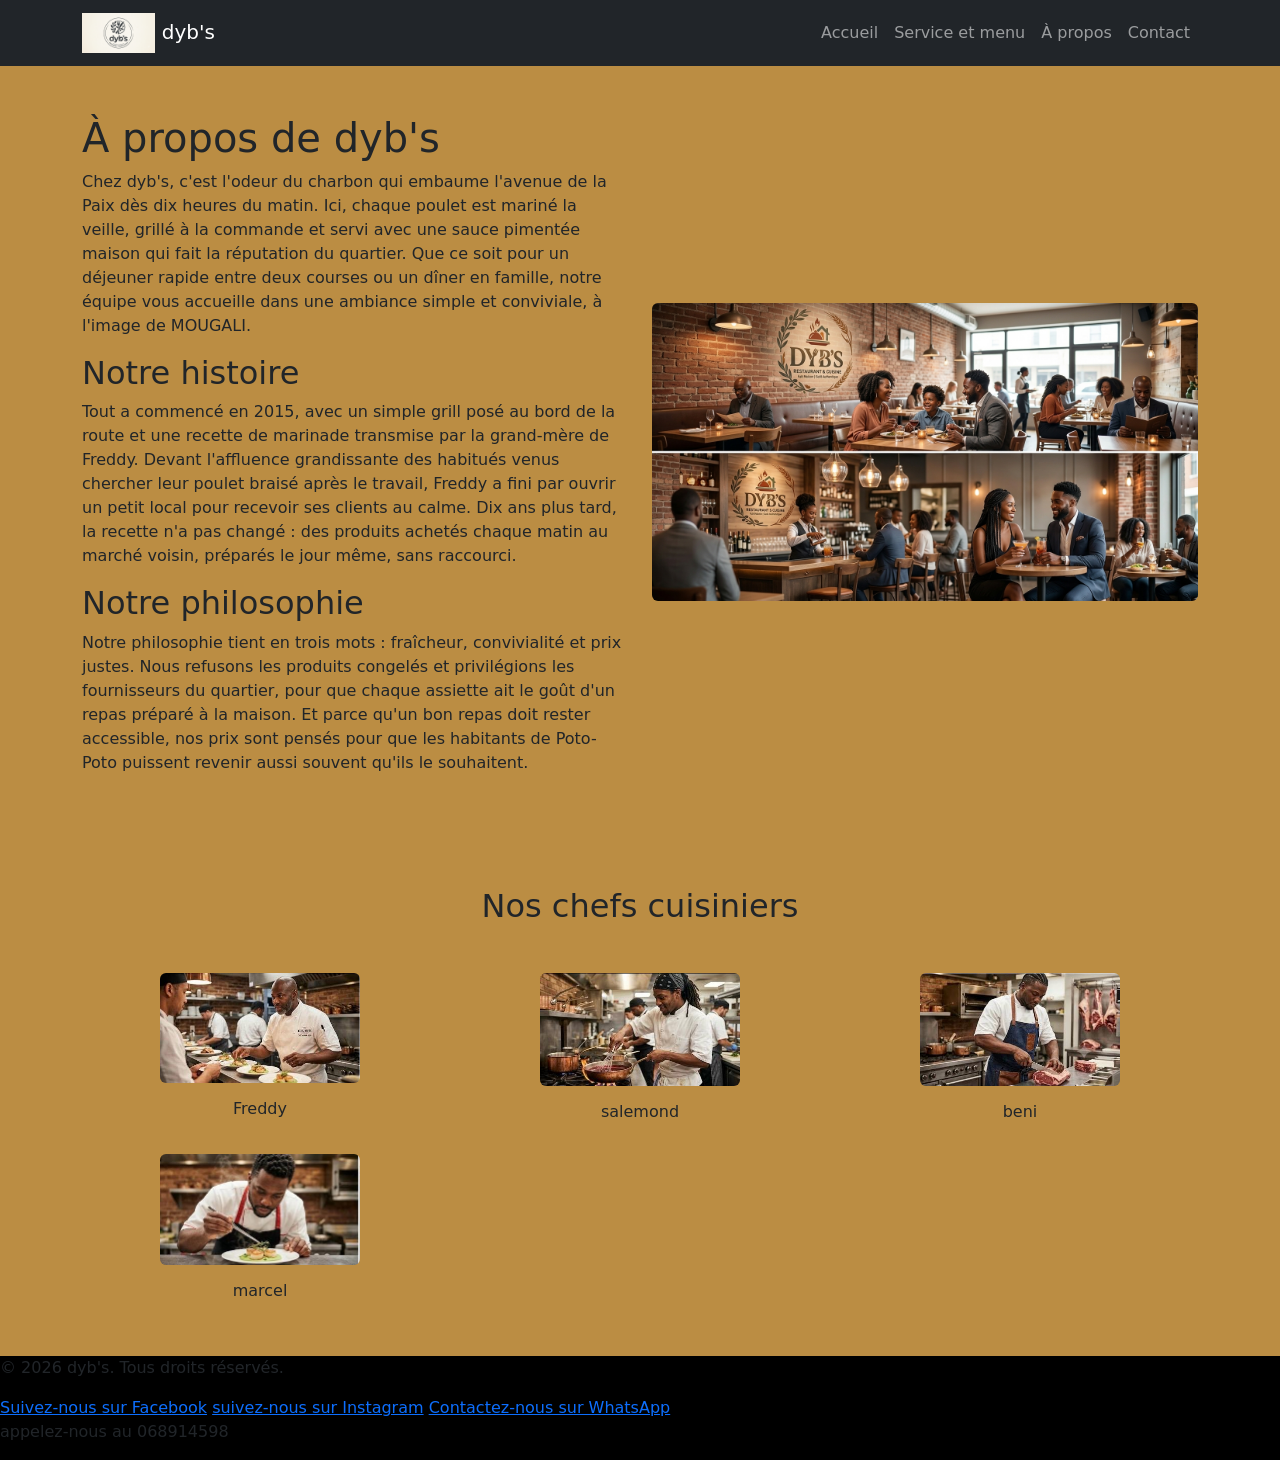
==== a_propos.html @ b0843a05 "Add files via upload" ====
<!DOCTYPE html>
<html lang="fr">
<head>
    <meta charset="UTF-8">
    <meta name="viewport" content="width=device-width, initial-scale=1.0">
    <link href="https://cdn.jsdelivr.net/npm/bootstrap@5.3.3/dist/css/bootstrap.min.css" rel="stylesheet">
    <link rel="stylesheet" href="styles.css">
    <title>À propos</title>
</head>
<body>
    <header>
  <nav class="navbar navbar-expand-lg navbar-dark bg-dark">
    <div class="container">
      <a class="navbar-brand" href="accueil.html">
        <img src="Gemini_Generated_Image_8yw4wa8yw4wa8yw4.png" alt="Logo dyb's" height="40">
        dyb's
      </a>

      <button class="navbar-toggler" type="button" data-bs-toggle="collapse" data-bs-target="#navMenu" aria-controls="navMenu" aria-expanded="false" aria-label="Ouvrir le menu de navigation">
        <span class="navbar-toggler-icon"></span>
      </button>

      <div class="collapse navbar-collapse" id="navMenu">
        <ul class="navbar-nav ms-auto">
          <li class="nav-item"><a class="nav-link" href="accueil.html">Accueil</a></li>
          <li class="nav-item"><a class="nav-link" href="service.html">Service et menu</a></li>
          <li class="nav-item"><a class="nav-link" href="a_propos.html">À propos</a></li>
          <li class="nav-item"><a class="nav-link" href="contact.html">Contact</a></li>
        </ul>
      </div>
    </div>
  </nav>
</header>

    <main> 
    <section class="py-5">
        <div class="container">
        <div class="row align-items-center g-4">
         <div class="col-12 col-md-6">
            <h1>À propos de dyb's</h1>
  
            <p>Chez dyb's, c'est l'odeur du charbon qui embaume l'avenue de la Paix dès dix heures du matin. Ici, chaque poulet est mariné la veille, grillé à la commande et servi avec une sauce pimentée maison qui fait la réputation du quartier. Que ce soit pour un déjeuner rapide entre deux courses ou un dîner en famille, notre équipe vous accueille dans une ambiance simple et conviviale, à l'image de MOUGALI.</p>
            <h2>Notre histoire</h2>
            <p>Tout a commencé en 2015, avec un simple grill posé au bord de la route et une recette de marinade transmise par la grand-mère de Freddy. Devant l'affluence grandissante des habitués venus chercher leur poulet braisé après le travail, Freddy a fini par ouvrir un petit local pour recevoir ses clients au calme. Dix ans plus tard, la recette n'a pas changé : des produits achetés chaque matin au marché voisin, préparés le jour même, sans raccourci.</p>
            <h2>Notre philosophie</h2>
             <p>Notre philosophie tient en trois mots : fraîcheur, convivialité et prix justes. Nous refusons les produits congelés et privilégions les fournisseurs du quartier, pour que chaque assiette ait le goût d'un repas préparé à la maison. Et parce qu'un bon repas doit rester accessible, nos prix sont pensés pour que les habitants de Poto-Poto puissent revenir aussi souvent qu'ils le souhaitent.</p>
        </div>
        <div class="col-12 col-md-6">
            <img src="Gemini_Generated_Image_9pq3n29pq3n29pq3.png" class="img-fluid rounded" width="1000" height="1000" alt="Image de produits">
        </div>
        </div>
    </section> 

        <section class="py-5">
  <div class="container">
    <h2 class="text-center mb-5">Nos chefs cuisiniers</h2>
    <div class="row g-4 text-center">

      <div class="col-12 col-md-4">
        <img src="WhatsApp Image 2026-07-12 at 16.35.12 (1).jpeg" class="img-fluid rounded mb-3" alt="Chef Freddy en cuisine" height="200" width="200">
        <h3 class="h6">Freddy</h3>
      </div>

      <div class="col-12 col-md-4">
        <img src="WhatsApp Image 2026-07-12 at 16.35.11 (1).jpeg" class="img-fluid rounded mb-3" alt="Chef dressant une assiette" height="200" width="200">
        <h3 class="h6">salemond</h3>
      </div>

      <div class="col-12 col-md-4">
        <img src="WhatsApp Image 2026-07-12 at 16.35.12.jpeg" class="img-fluid rounded mb-3" alt="Chef servant en salle" height="200" width="200">
        <h3 class="h6">beni</h3>
      </div>
      <div class="col-12 col-md-4">
        <img src="WhatsApp Image 2026-07-12 at 16.35.11.jpeg"class="img-fluid rounded mb-3" alt="Chef servant en salle" height="200" width="200">
        <h3 class="h6">marcel</h3>
      </div>
    </div>     
  </div>
</section>

        </main>
        
    <footer>
        <p>&copy; 2026 dyb's. Tous droits réservés.</p>
        <a href="https://www.facebook.com/dybsrestaurant" target="_blank" rel="noopener noreferrer" img
            src="Capture d'écran_20260712_181824.png" alt="Facebook">Suivez-nous sur Facebook</a>
        <a href="https://www.instagram.com/dybrestaurant" target="_blank" rel="noopener noreferrer" img
            src="Capture d'écran_20260712_181910.png" alt="Instagram">suivez-nous sur Instagram</a>
        <a href="https://www.whatsapp.com/2424598" target="_blank" rel="noopener noreferrer" img
            src="Gemini_Generated_Image_i52ngqi52ngqi52n.png" alt="WhatsApp">Contactez-nous sur WhatsApp</a>
        <p>appelez-nous au 068914598</p>
    </footer>
    <script src="https://cdn.jsdelivr.net/npm/bootstrap@5.3.3/dist/js/bootstrap.bundle.min.js"></script>
</body>
</html>
---- styles.css ----
main {
    background-color: rgb(187, 141, 67);
}
.d1,d2,d3,d4 {
    display: inline-block;
    display: flex;
}
body{
    background-color: #000000;
    margin: 0%;
}
footer {
    background-color: rgb(0, 0, 0);
    caret-color: rgb(255, 255, 255);
}
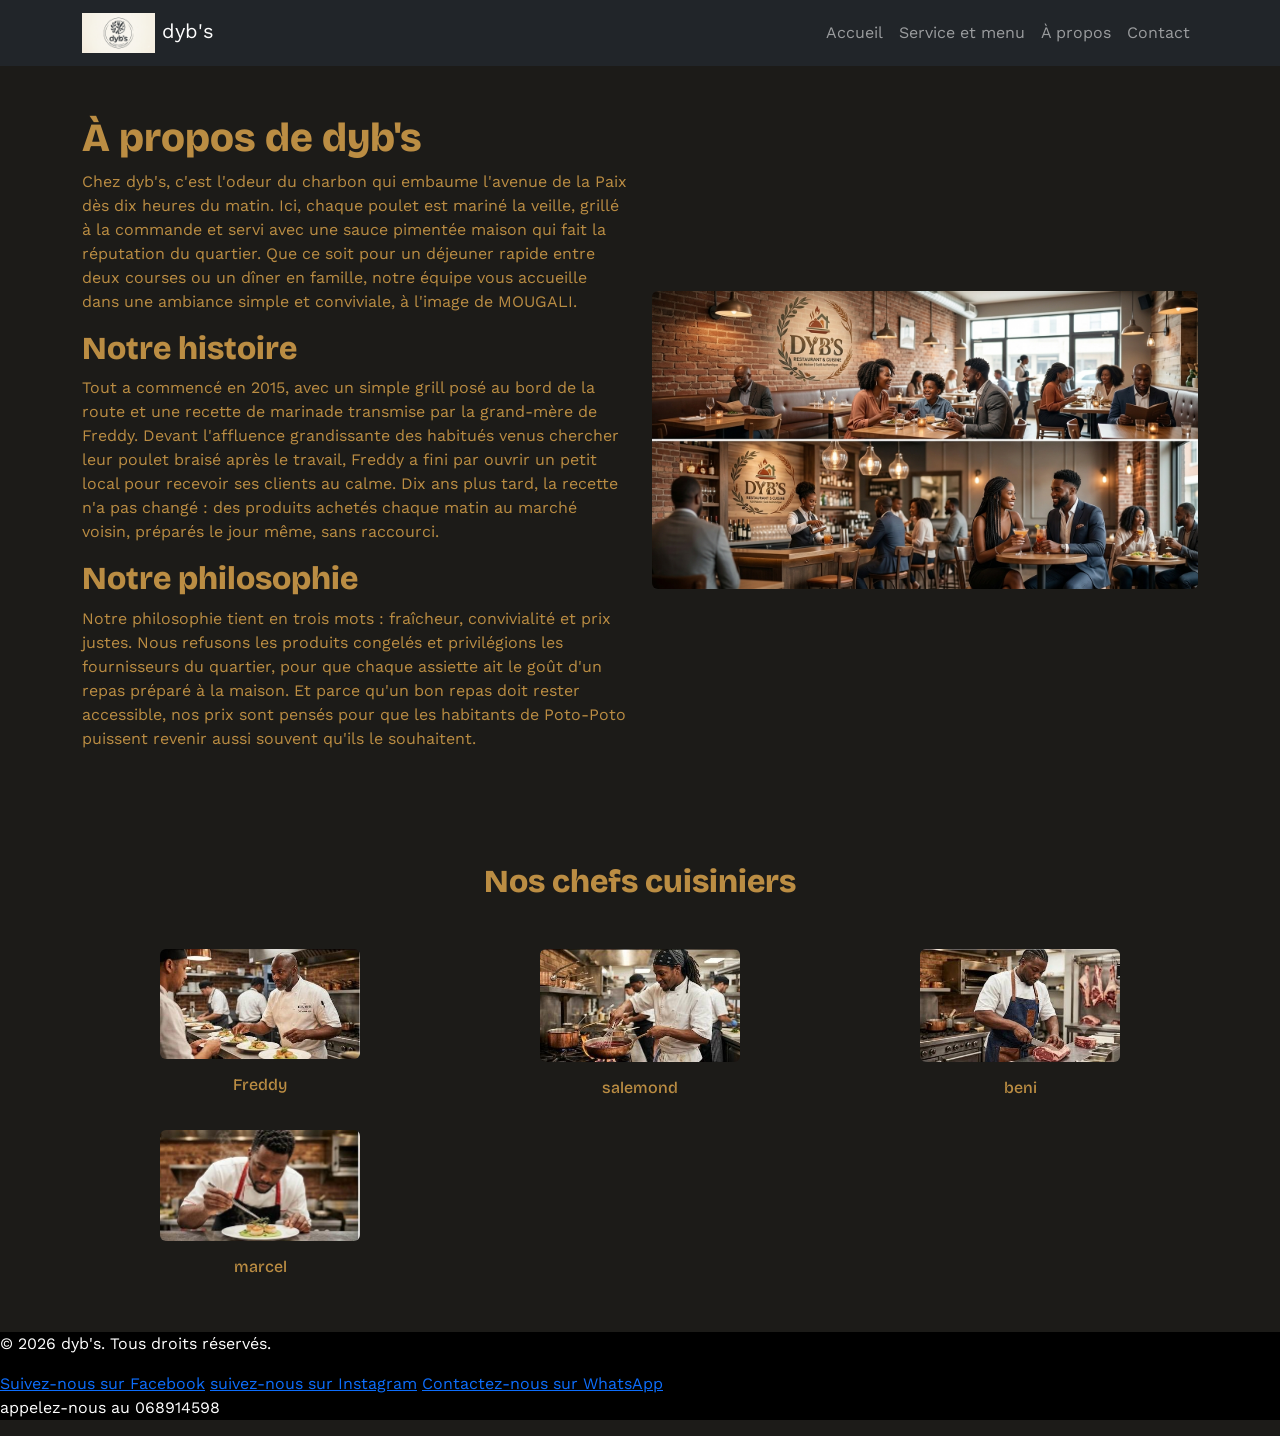
==== commit b265bfab: "Add files via upload" ====
--- a/a_propos.html
+++ b/a_propos.html
@@ -4,6 +4,7 @@
     <meta charset="UTF-8">
     <meta name="viewport" content="width=device-width, initial-scale=1.0">
     <link href="https://cdn.jsdelivr.net/npm/bootstrap@5.3.3/dist/css/bootstrap.min.css" rel="stylesheet">
+    <link href="https://fonts.googleapis.com/css2?family=Bricolage+Grotesque:wght@700;800&family=Work+Sans:wght@400;600&display=swap" rel="stylesheet">
     <link rel="stylesheet" href="styles.css">
     <title>À propos</title>
 </head>
--- a/styles.css
+++ b/styles.css
@@ -1,15 +1,29 @@
 main {
-    background-color: rgb(187, 141, 67);
+    background-color: #1c1b18;
 }
-.d1,d2,d3,d4 {
-    display: inline-block;
-    display: flex;
+
+body{
+    background-color: #1c1b18;
+color: rgb(187, 141, 67);
+  margin: 0;
+  font-family: 'Work Sans', sans-serif;
 }
-body{
-    background-color: #000000;
-    margin: 0%;
+h1, h2, h3, h4, h5, h6 {
+  font-family: 'Bricolage Grotesque', sans-serif;
+  font-weight: 800;
 }
 footer {
-    background-color: rgb(0, 0, 0);
-    caret-color: rgb(255, 255, 255);
+  background-color: rgb(0, 0, 0);
+  color: rgb(255, 255, 255);
+
 }
+.btn-primary {
+  background-color: #e85d2c;
+  border-color: #e85d2c;
+}
+
+.btn-primary:hover {
+  background-color: #f2b705;
+  border-color: #f2b705;
+  color: #1c1b18;
+}
